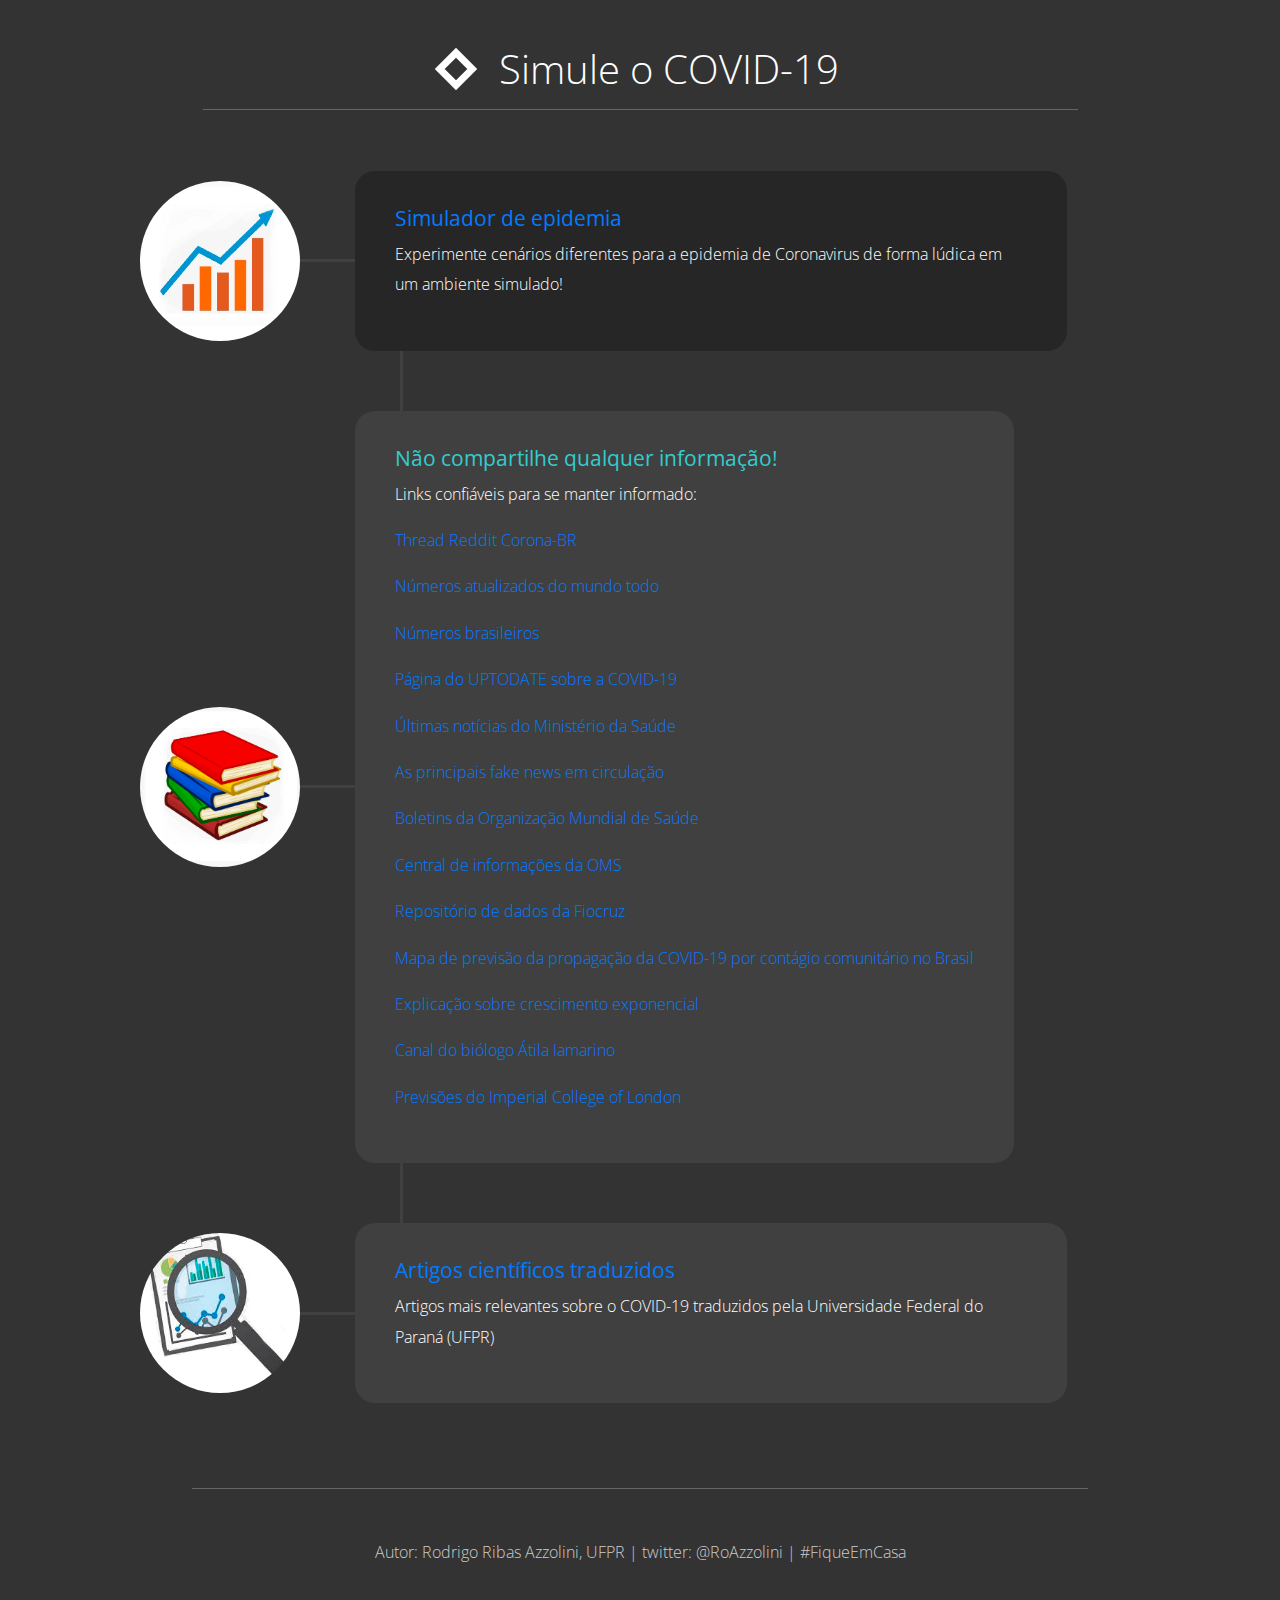
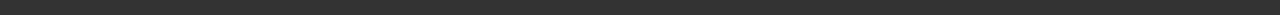
==== index.html @ e2510879 "Add files via upload" ====
<!DOCTYPE html>
<html lang="en">

<head>
    <meta charset="UTF-8">
    <meta name="viewport" content="width=device-width, initial-scale=1.0">
    <meta http-equiv="X-UA-Compatible" content="ie=edge">

    <title>Simulador de epidemia</title>
    <link rel="stylesheet" href="https://fonts.googleapis.com/css?family=Open+Sans:300,400">
    <link rel="stylesheet" href="css/bootstrap.min.css">
    <link rel="stylesheet" href="css/templatemo-style.css">
</head>

<body>

    <div class="container">
        <div class="row">
            <div class="col-lg-12">
                <header class="text-center tm-site-header">
                    <div class="tm-site-logo"></div>
                    <h1 class="pl-4 tm-site-title">Simule o COVID-19</h1>
                    <hr>
                </header>
            </div>
        </div>
        </div>
        <div class="container tm-container-2">
            <div class="row tm-section-mb">
                <div class="col-lg-12">
                    <div class=" tm-timeline-item">
                        <div class="tm-timeline-item-inner">
                            <img src="img/img-01.jpg" alt="Image" class="rounded-circle tm-img-timeline">
                            <div class="tm-timeline-connector">
                                <p class="mb-0">&nbsp;</p>
                            </div>
                            <div class="tm-timeline-description-wrap">
                                <div class="tm-bg-dark tm-timeline-description">
                                    <h3 class="tm-text-green tm-font-400"><a href="simulador.html">Simulador de epidemia</a></h3>
                                    <p>Experimente cenários diferentes para a epidemia de Coronavirus de forma lúdica em um ambiente simulado!</p>
                                </div>
                            </div>
                        </div>
                        <div class="tm-timeline-connector-vertical"></div>
                    </div>
                    <div class="tm-timeline-item">
                        <div class="tm-timeline-item-inner">
                            <img src="img/img-02.jpg" alt="Image" class="rounded-circle tm-img-timeline">
                            <div class="tm-timeline-connector">
                                <p class="mb-0">&nbsp;</p>
                            </div>
                            <div class="tm-timeline-description-wrap">
                                <div class="tm-bg-dark-light tm-timeline-description">
                                    <h3 class="tm-text-cyan tm-font-400">Não compartilhe qualquer informação!</h3>
                                    <p>Links confiáveis para se manter informado:</p>
                                    <p>
                                      <a href="https://www.reddit.com/r/coronabr/">Thread Reddit Corona-BR</a></p>
                                    <p>
                                      <a href="https://www.worldometers.info/coronavirus/#countries"> Números atualizados do mundo todo</a>
                                    </p>
                                    <p>
                                      <a href="https://ourworldindata.org/grapher/total-deaths-covid-19?yScale=log&time=57..70&country=BRA">Números brasileiros</a>
                                    </p>
                                    <p>
                                      <a href="https://www.uptodate.com/contents/search?search=coronavirus&x=0&y=0">Página do UPTODATE sobre a COVID-19</a>
                                    </p>
                                    <p>
                                      <a href="https://coronavirus.saude.gov.br/">Últimas notícias do Ministério da Saúde</a>
                                    </p>
                                    <p>
                                      <a href="https://www.saude.gov.br/fakenews">As principais fake news em circulação</a>
                                    </p>
                                    <p>
                                      <a href="https://www.who.int/emergencies/diseases/novel-coronavirus-2019/situation-reports/">Boletins da Organização Mundial de Saúde</a>
                                    </p>
                                    <p>
                                      <a href="https://www.who.int/emergencies/diseases/novel-coronavirus-2019">Central de informações da OMS</a>
                                    </p>
                                    <p>
                                      <a href="https://gitlab.procc.fiocruz.br/mave/repo">Repositório de dados da Fiocruz</a>
                                    </p>
                                    <p>
                                      <a href="https://covid-19-risk.github.io/map/brazil/pt/">Mapa de previsão da propagação da COVID-19
por contágio comunitário no Brasil</a>
                                    </p>
                                    <p>
                                      <a href="https://www.youtube.com/watch?v=Kas0tIxDvrg&feature=youtu.be">Explicação sobre crescimento exponencial</a>
                                    </p>
                                    <p>
                                      <a href="https://www.youtube.com/channel/UCSTlOTcyUmzvhQi6F8lFi5w">Canal do biólogo Átila Iamarino</a>
                                    </p>
                                    <p>
                                      <a href="https://www.imperial.ac.uk/mrc-global-infectious-disease-analysis/covid-19/">Previsões do Imperial College of London</a>
                                    </p>
                                </div>
                            </div>
                        </div>
                        <div class="tm-timeline-connector-vertical"></div>
                    </div>

                    <div class="tm-timeline-item">
                        <div class="tm-timeline-item-inner">
                            <img src="img/img-04.jpg" alt="Image" class="rounded-circle tm-img-timeline">
                            <div class="tm-timeline-connector">
                                <p class="mb-0">&nbsp;</p>
                            </div>
                            <div class="tm-timeline-description-wrap">
                                <div class="tm-bg-dark-light tm-timeline-description">
                                    <h3 class="tm-text-orange tm-font-400"><a href=http://www.toledo.ufpr.br/portal/artigos-cientificos-covid-19/>Artigos científicos traduzidos</a></h3>
                                    <p>Artigos mais relevantes sobre o COVID-19 traduzidos pela Universidade Federal do Paraná (UFPR)</p>
                                    <!-- <p class="tm-text-orange float-right mb-0">New Project . 22 June 2018</p> -->
                                </div>
                            </div>
                        </div>

                    </div>

                </div>
            </div>
        </div>
        <hr>
        <footer class="row mt-5 mb-5">
            <div class="col-lg-12">
                <p class="text-center tm-text-gray tm-copyright-text mb-0">

                  Autor:
                    <span class="tm-current-year">
                    </span> Rodrigo Ribas Azzolini, UFPR
                    | twitter: @RoAzzolini |
                    <span> #FiqueEmCasa</span>
                </p>
            </div>
        </footer>
    </div>
    <!-- .container -->

    <script src="js/jquery.min.js"></script>
    <!-- <script src="js/jquery-3.2.1.slim.min.js"></script> -->
    <script src="js/templatemo-script.js"></script>

</body>
</html>
---- css/templatemo-style.css ----
body {
    background-color: #333333;
    color: #FFFFFF;
    font-family: 'Open Sans', Helvetica, Arial, sans-serif;
    font-weight: 300;
    overflow-x: hidden;
}

h1,
h2,
h3,
h4,
h5,
h6 {
    font-weight: 300;
}

h3 {
    font-size: 1.3rem;
}

.tm-site-logo {
    width: 30px;
    height: 30px;
    border: 7px solid white;
    transform: rotate(45deg);
    display: inline-block;
    vertical-align: middle;
}

.tm-site-title {
    display: inline-block;
    vertical-align: middle;
    margin-bottom: 0;
}

.tm-site-header {
    padding-top: 45px;
    padding-bottom: 45px;
    margin-bottom: 0;
}

/* #tm-video-loader {
    border: 5px solid #f3f3f3;
    -webkit-animation: spin 1s linear infinite;
    animation: spin 1s linear infinite;
    border-top: 5px solid #555;
    border-radius: 50%;
    width: 50px;
    height: 50px;
    position: absolute;
    top: 0; left: 0; bottom: 0; right: 0;
    margin: auto;
} */

@keyframes spin {
    0% { transform: rotate(0deg); }
    100% { transform: rotate(360deg); }
}

/* .tm-video-container {
    position: relative;
    max-width: 1280px;
    max-height: 640px;
    overflow-y: hidden;
} */

/* .tm-video-text {
    display: inline-block;
} */

/* .tm-welcome-video {
    max-width: 100%;
    min-width: 100%;
    min-height: 100%;
    width: auto;
    height: auto;
    z-index: -100;
    background-color: black;
    background-size: cover;
    transition: 1s opacity;
}

.tm-video-text-overlay {
    position: absolute;
    left: 60%;
    bottom: 30px;
}
.tm-video-text-overlay h1 {
	font-size: 3.4rem;
}
.tm-welcome-text {
    margin-top: 65px;
    margin-bottom: 65px;
    font-size: 2.2rem;
} */

.tm-font-400 {
    font-weight: 400;
}

.tm-text-light-gray {
    color: #CDCDCD;
}

.tm-text-gray {
    color: #CCCCCC;
}

.tm-text-white {
    color: #FFFFFF;
}

a.tm-text-white:hover,
a.tm-text-white:focus {
    color: #FFFFFF;
}

.tm-text-green {
    color: #99CC66;
}

.tm-text-cyan {
    color: #33CCCC;
}

.tm-text-yellow {
    color: #FFFF66;
}

.tm-text-orange {
    color: #CC9966;
}

.tm-bg-dark {
    background-color: #262626;
}

.tm-bg-dark-light {
    background-color: #404040;
}

hr {
    border-color: #666666;
    max-width: 70%;
}

.tm-video-iframe {
    height: auto;
}

.tm-timeline-item {
    margin-left: 70px;
}

.tm-timeline-item-inner {
    display: flex;
    align-items: center;
}

.tm-img-timeline {
    width: 160px;
    height: 160px;
    display: inline-block;
    vertical-align: middle;
}

.tm-timeline-connector {
    width: 55px;
    height: 3px;
    background-color: #404040;
}

.tm-timeline-connector-vertical {
    height: 60px;
    width: 3px;
    background-color: #404040;
    margin-left: 260px;
}

.tm-timeline-description {
    display: inline-block;
    vertical-align: middle;
    border-radius: 20px;
    padding: 35px 40px;
    max-width: 712px;
}

.tm-section-mb {
    margin-bottom: 85px;
}

.tm-section-mt {
    margin-top: 85px;
}

.tm-contact-form {
    max-width: 500px;
}

.form-control {
    border-radius: 0;
    border-color: #666666;
	color: #CCC;
    background: transparent;
    padding: 12px 15px;
}

.form-control::placeholder {
    /* Chrome, Firefox, Opera, Safari 10.1+ */
    color: #CCCCCC;
    opacity: 1;
    /* Firefox */
}

.form-control:-ms-input-placeholder {
    /* Internet Explorer 10-11 */
    color: #DDDDDD;
}

.form-control::-ms-input-placeholder {
    /* Microsoft Edge */
    color: #DDDDDD;
}

iframe {
    max-width: 100%;
}

#google-map {
    max-width: 500px;
    width: 100%;
    height: 300px;
}

.tm-btn-send {
    border-radius: 0;
    font-size: 1.1rem;
    padding: 12px 50px;
    background: transparent;
    border: 1px solid #CCCCCC;
    color: #CCCCCC;
}

.tm-btn-send:hover,
.tm-btn-send:focus {
    background: #CCCCCC;
    color: #333333;
}

.form-control:focus {
    background-color: transparent;
    border-color: #CCCCCC;
	color: #FFF;
    box-shadow: 0 0 0 0.2rem #cccccc14;
}

input,
textarea,
[contenteditable] {
    caret-color: #FFFFFF;
}

p {
    line-height: 1.9;
}

@media (min-width: 1200px) {
    .container {
        max-width: 1310px;
    }
    .tm-container-2 {
        max-width: 1170px;
    }
}

@media (max-width: 1199px) {
    .tm-video-container {
        max-width: 932px;
        max-height: 466px;
    }
    .tm-video-text-overlay {
        left: 60%;
    }
}

@media (max-width: 991px) {
    #google-map,
    .tm-contact-form {
        max-width: 100%;
    }
    .google-map-iframe {
        width: 100%;
    }
    .tm-video-container {
        max-width: 690px;
        max-height: 345px;
    }
    .tm-video-text-overlay {
        left: 45%;
    }
	.tm-video-text-overlay h1 {
		font-size: 2.8rem;
	}
    .tm-timeline-item {
        margin-left: 25px;
    }
}

@media (max-width: 767px) {
    .tm-timeline-item {
        margin-left: 0;
    }
    .tm-video-container {
        max-width: 510px;
        max-height: 255px;
    }
    .tm-video-container,
    .tm-welcome-video {
        min-height: 220px;
    }
    .tm-video-text-overlay {
        left: 25%;
    }
}

@media (max-width: 584px) {
    .tm-timeline-item-inner {
        flex-direction: column;
    }
    .tm-timeline-connector {
        width: 3px;
        height: 55px;
    }
    .tm-timeline-connector-vertical {
        margin-left: auto;
        margin-right: auto;
    }
}

@media (max-width: 575px) {
    .container {
        max-width: 540px;
    }
    .tm-video-text-overlay {
        left: 30%;
    }
    .tm-video-text-overlay h1 {
        font-size: 1.8rem;
    }
}


@media (max-width: 480px) {
    .tm-video-container {
        overflow-x: hidden;
    }
    .tm-welcome-video {
        min-width: auto;
        max-width: 125%;
    }
}
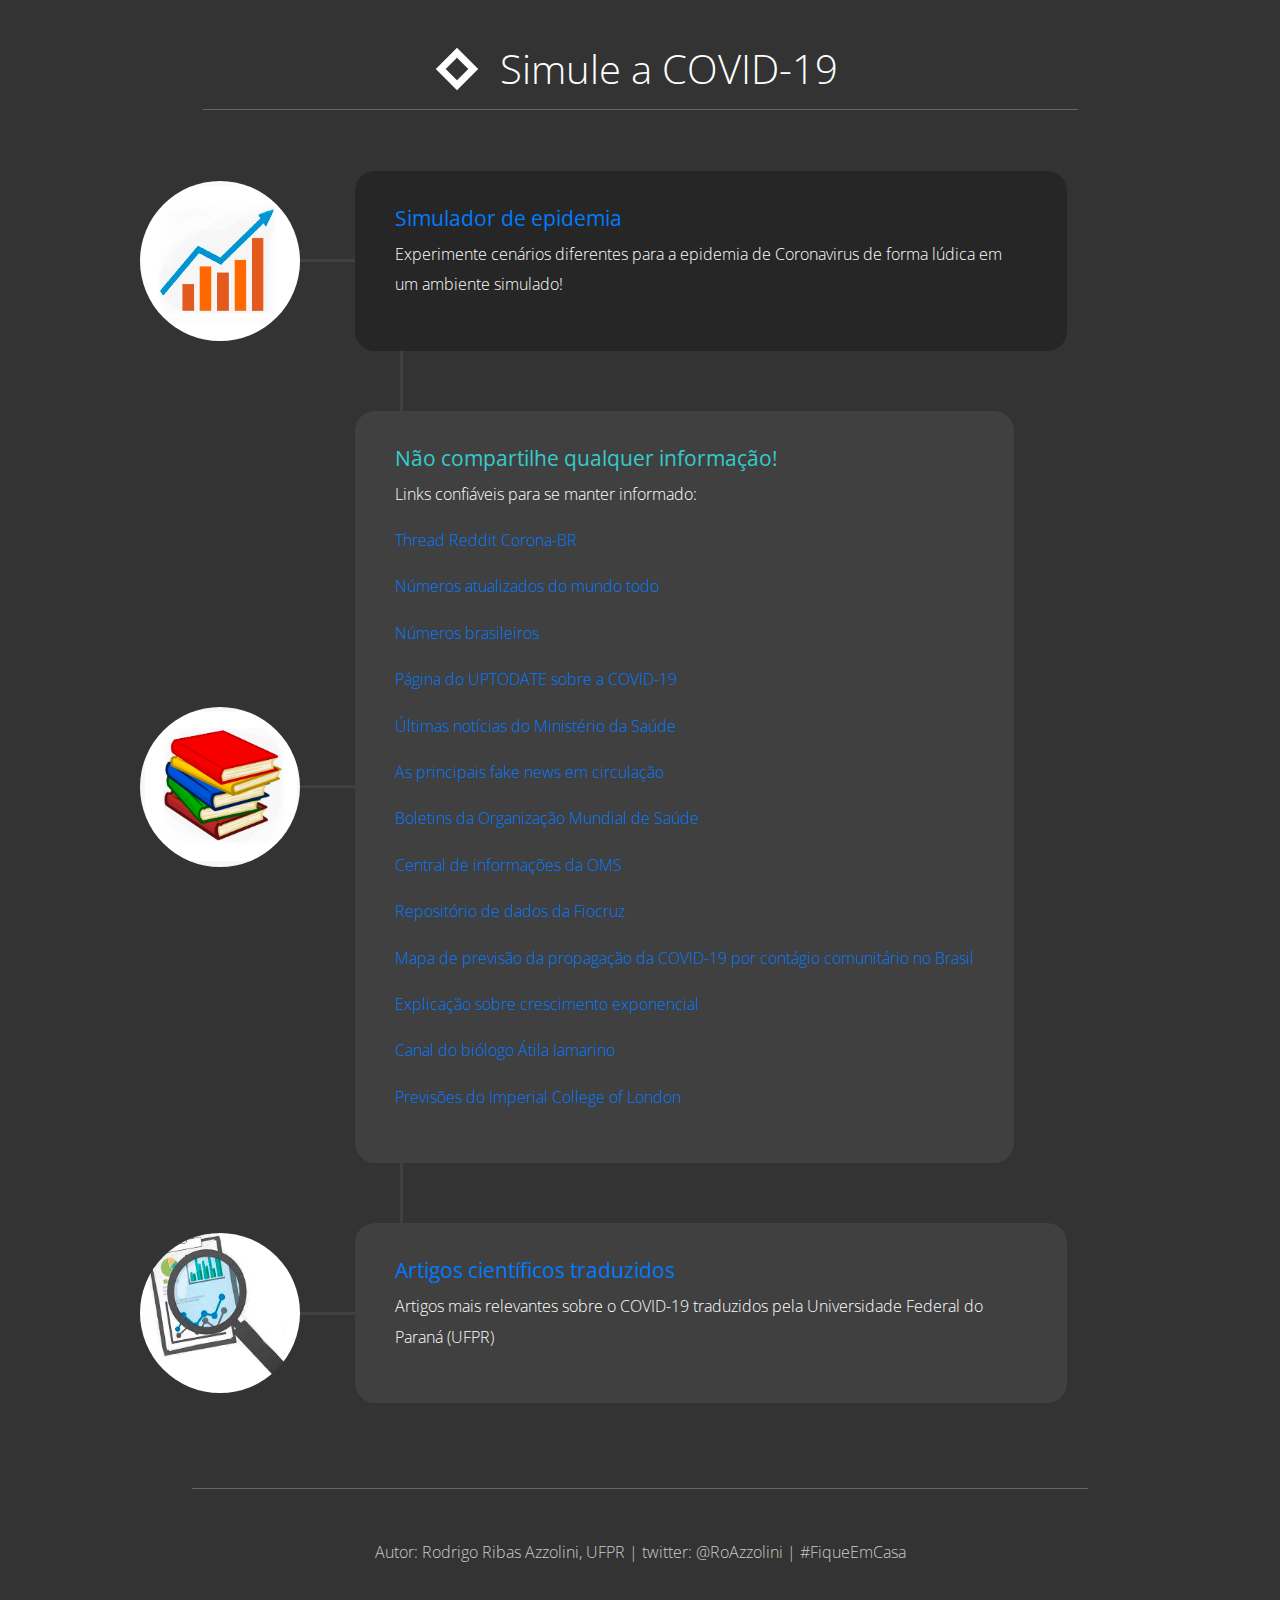
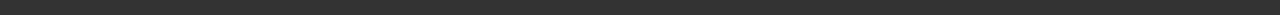
==== commit b80d4571: "Update index.html" ====
--- a/index.html
+++ b/index.html
@@ -19,7 +19,7 @@
             <div class="col-lg-12">
                 <header class="text-center tm-site-header">
                     <div class="tm-site-logo"></div>
-                    <h1 class="pl-4 tm-site-title">Simule o COVID-19</h1>
+                    <h1 class="pl-4 tm-site-title">Simule a COVID-19</h1>
                     <hr>
                 </header>
             </div>
